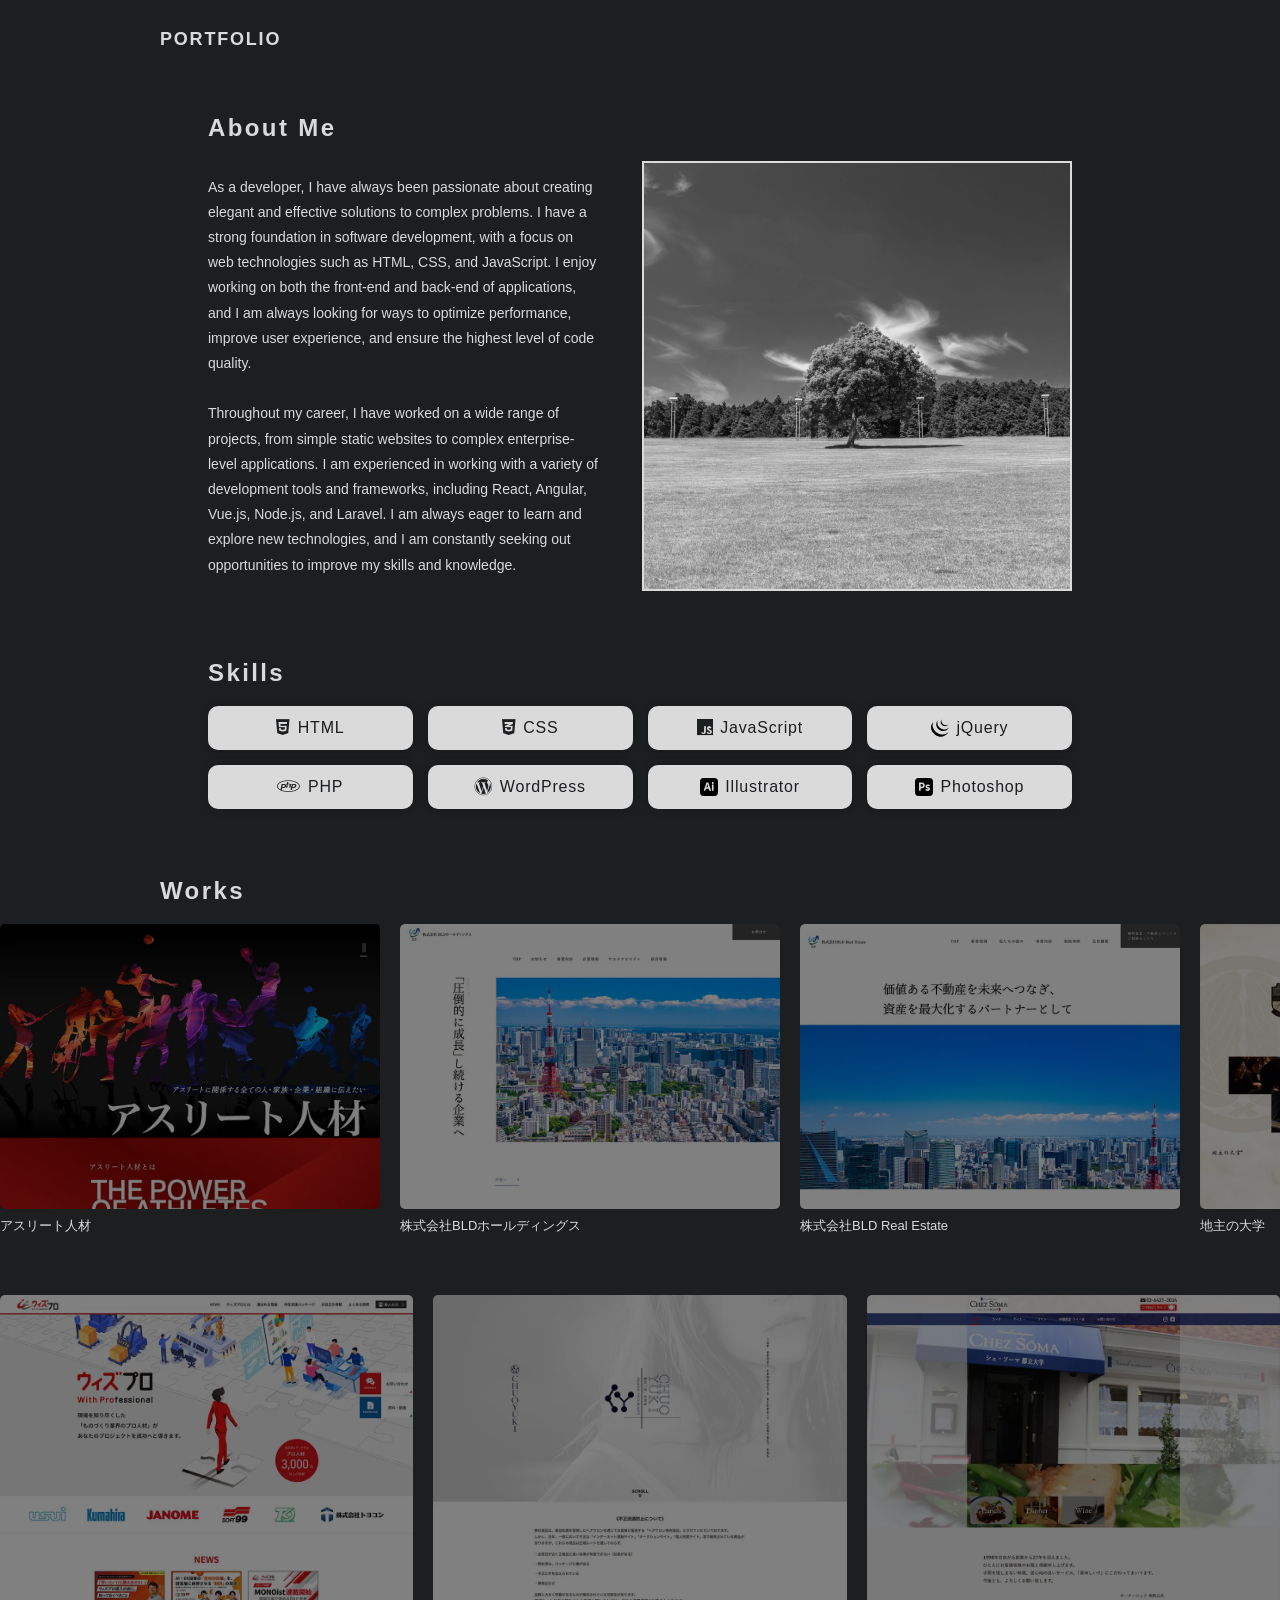
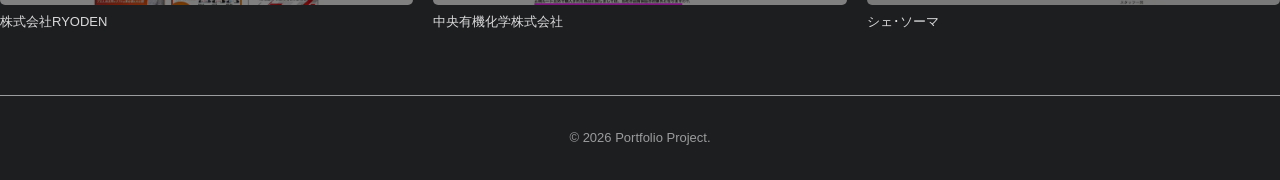
==== index.html @ d521ab8a "最初のコミット" ====
<!DOCTYPE html>
<html lang="ja">
<head prefix="og: https://ogp.me/ns#">
<meta charset="utf-8">
<meta http-equiv="X-UA-Compatible" content="IE=edge,chrome=1">
<title>PORTFOLIO</title>
<meta name="viewport" content="width=device-width">
<meta name="description" content="">
<meta name="keywords" content="">
<!--Commons-->
<meta property="og:title" content="" />
<meta property="og:type" content="" />
<meta property="og:url" content="" />
<meta property="og:image" content="" />
<meta property="og:site_name"  content="" />
<meta property="og:description" content="" />
<!--Twitter-->
<meta name="twitter:card" content="" />
<meta name="twitter:site" content="" />
<meta name="twitter:title" content="" />
<meta name="twitter:url" content="" />
<meta name="twitter:description" content="" />
<meta name="twitter:image" content="" />
<link rel="stylesheet" href="https://cdnjs.cloudflare.com/ajax/libs/font-awesome/6.6.0/css/all.min.css" integrity="sha512-Kc323vGBEqzTmouAECnVceyQqyqdsSiqLQISBL29aUW4U/M7pSPA/gEUZQqv1cwx4OnYxTxve5UMg5GT6L4JJg==" crossorigin="anonymous" referrerpolicy="no-referrer" />
<link rel="stylesheet" href="css/swiper-bundle.min.css">
<link rel="stylesheet" href="css/reset.css" media="all">
<link rel="stylesheet" href="css/base.css" media="all">
<link rel="stylesheet" href="css/portfolio.css" media="all">
</head>
<body>
  <div class="l-container">
    <header class="l-header">
      <div class="inner">
        <h1 class="logo">PORTFOLIO</h1>
      </div>
    </header>
    <!-- //l-header -->
    <main class="l-main">
      <section class="about-container">
        <div class="inner">
          <h2 class="sec-heading">About Me</h2>
          <div class="about-flex">
            <p>As a developer, I have always been passionate about creating elegant and effective solutions to complex problems. I have a strong foundation in software development, with a focus on web technologies such as HTML, CSS, and JavaScript. I enjoy working on both the front-end and back-end of applications, and I am always looking for ways to optimize performance, improve user experience, and ensure the highest level of code quality.<br><br>Throughout my career, I have worked on a wide range of projects, from simple static websites to complex enterprise-level applications. I am experienced in working with a variety of development tools and frameworks, including React, Angular, Vue.js, Node.js, and Laravel. I am always eager to learn and explore new technologies, and I am constantly seeking out opportunities to improve my skills and knowledge.</p>
            <figure><img src="images/30568555_s.jpg" alt=""></figure>
          </div>
        </div>
      </section>
      <section class="skills-container">
        <div class="inner">
          <h2 class="sec-heading">Skills</h2>
          <div class="skills-grid">
            <div class="skill-card">
              <i class="fa-brands fa-html5"></i>
              <p>HTML</p>
            </div>
            <div class="skill-card">
              <i class="fa-brands fa-css3-alt"></i>
              <p>CSS</p>
            </div>
            <div class="skill-card">
              <i class="fa-brands fa-js"></i>
              <p>JavaScript</p>
            </div>
            <div class="skill-card df">
              <i class="jq"><img src="images/logo/logo_jquery.svg" alt="jQuery"></i>
              <p>jQuery</p>
            </div>
            <div class="skill-card">
              <i class="fa-brands fa-php"></i>
              <p>PHP</p>
            </div>
            <div class="skill-card">
              <i class="fa-brands fa-wordpress"></i>
              <p>WordPress</p>
            </div>
            <div class="skill-card df">
              <i class="ai"><img src="images/logo/logo_ai.svg" alt="Adobe Illustrator"></i>
              <p>Illustrator</p>
            </div>
            <div class="skill-card df">
              <i class="ps"><img src="images/logo/logo_ps.svg" alt="Adobe Photoshop"></i>
              <p>Photoshop</p>
            </div>
          </div>
        </div>
      </section>
      <section class="works-container">
        <div class="inner">
          <h2 class="sec-heading">Works</h2>
        </div>
        <div class="swiper swiper01 works-unit">
          <div class="swiper-wrapper" id="swiper01-wrapper">
          </div>
          <!--div class="swiper-button-prev"></div>
          <div class="swiper-button-next"></div-->
        </div>
        <!-- //works-unit -->

        <div class="swiper swiper02 works-unit">
          <div class="swiper-wrapper" id="swiper02-wrapper">
          </div>
          <!--div class="swiper-button-prev"></div>
          <div class="swiper-button-next"></div-->
        </div>
        <!-- //works-unit -->
      </section>
    </main>
    <footer class="l-footer">
      <p class="copy">&copy; <span class="curt-year"></span> Portfolio Project.</p>
    </footer>
    <!-- //l-footer -->
  </div>
  <!-- //l-container -->
<script src="https://ajax.googleapis.com/ajax/libs/jquery/3.7.1/jquery.min.js"></script>
<script src="https://cdn.jsdelivr.net/npm/swiper@11/swiper-bundle.min.js"></script>
<script src="libs/load-scripts.js"></script>
<script src="libs/portfolio_b.js"></script>
<script>document.querySelector('.curt-year').append(new Date().getFullYear());</script>
</body>
</html>
---- css/base.css ----
@charset "UTF-8";

/* Reset box-model
------------------------------------------ */
* {
  box-sizing: border-box;
}
::before,
::after {
  box-sizing: inherit;
}
html {
  height: 100%;
  overflow-y: scroll; /* All browsers without overlaying scrollbars */
  font-size: 62.5%;
  font-size: 10px;
  -webkit-text-size-adjust: 100%; /* iOS 8+ */
}
body {
  /*
  font-size: 12px;
  font-size: 1.2rem;
  */
  line-height: 1.5;
  /* ゴシック体 */
  font-family: -apple-system, BlinkMacSystemFont, Roboto, "Helvetica Neue", "Segoe UI", "ヒラギノ角ゴ ProN", "Hiragino Kaku Gothic ProN", "游ゴシック", "Yu Gothic", YuGothic, Verdana, Arial, "メイリオ", Meiryo, sans-serif, "Apple Color Emoji", "Segoe UI Emoji", "Segoe UI Symbol";
  /* 明朝体 */
  /*
  font-family: Georgia, "ヒラギノ明朝 ProN W3", "Hiragino Mincho ProN", "游明朝", "Yu Mincho", YuMincho, "HG明朝E", "MS P明朝", "MS PMincho", "MS 明朝", "MS Mincho", serif, "Apple Color Emoji", "Segoe UI Emoji", "Segoe UI Symbol";
  */
  /* 中国語（簡体字） */
  /*
  font-family: "Hiragino Sans GB","Hiragino Sans GB W3","STXihei","Microsoft YaHei", "微软雅黑",'SimSun', sans-serif;
  */
}
@media screen and (max-width:480px) {
  html {
    overflow-x: hidden;
    -webkit-overflow-scrolling: touch;
  }
  body {
    min-width: 100%;
    overflow-x: hidden;
    -webkit-overflow-scrolling: touch;
  }
}
/*
a, a img {
  -webkit-transition: 0.3s;
  -moz-transition: 0.3s;
  -o-transition: 0.3s;
  transition: 0.3s;
}
a:hover, a:hover img {
  opacity: 0.7;
  filter: alpha(opacity=70);
  -ms-filter: "alpha(opacity=70)";
}
*/
a:focus { outline: none; }
img {
  vertical-align: top;
  border: 0;
  -ms-interpolation-mode: bicubic;
  max-width: 100%;
}
ul, ol { list-style: none; }

/* Form */
form input[type="text"],
form input[type="tel"],
form input[type="email"],
form input[type="password"],
form input[type="search"],
form input[type="submit"],
form input[type="reset"],
form input[type="button"],
form input[type="url"],
form select,
form textarea,
button {
  appearance: none;
  -webkit-appearance: none;
  -moz-appearance: none;
  appearance: none;
  outline: none;
	border: none;
	border-radius: 0;
  background: transparent;
  background-image: none;
  box-shadow: none;
	font-size: 100%;
}
form select,
form input[type="checkbox"],
form input[type="radio"] {
  margin: 0;
  padding: 0;
}
::-webkit-input-placeholder { color: #bcbcbc; }
::-moz-placeholder { color: #bcbcbc; }
:-ms-input-placeholder { color: #bcbcbc; }

/* Measures Against Float */
.clearfix:after {
  content: " ";
  display: block;
  clear: both;
}
---- css/portfolio.css ----
@charset "UTF-8";

/* ==============================================

  Portfolio PC Styles

============================================== */
body {
  min-width: 960px;
  color: #dadadb;
  background-color: #1d1e20;
}
.l-container {
  position: relative;
  width: 100%;
  min-height: 100vh;
  display: grid;
  grid-template-columns: 100%;
  grid-template-rows: auto 1fr auto;
  margin: auto;
}
.inner {
  max-width: 960px;
  width: 90%;
  margin: auto;
}
.sec-heading {
  font-size: 2.4rem;
  letter-spacing: 0.1em;
  margin: 0 0 1.5rem;
}

@media screen and (max-width:960px) {
  body { min-width: 100%; }
}

@media screen and (max-width:480px) {
  .sec-heading {
    font-size: calc(22 / 480 * 100vw);
    margin: 0 0 1rem;
  }
}

/* Header
============================================== */
.l-header {
  position: relative;
  padding: 2% 0;
}
.logo {
  font-size: 1.8rem;
  letter-spacing: 0.1em;
}

/* Main
============================================== */
.l-main { position: relative; }
.l-main > section { padding: 2.5% 0; }

@media screen and (max-width:640px) {
  .l-main > section { padding: 5% 0; }
}

/* About
---------------------------------------------- */
.about-container {
  max-width: 960px;
  margin: auto;
}
.about-flex {
  display: flex;
  align-items: center;
}
.about-flex p {
  font-size: 1.4rem;
  line-height: 1.8;
  padding: 0 5% 0 0;
}
.about-flex figure {
  flex-shrink: 0;
  aspect-ratio: 1 / 1;
  overflow: hidden;
  border: solid 2px #dadadb;
}
.about-flex figure img {
  width: 100%;
  height: 100%;
  object-fit: cover;
  filter: grayscale(100%);
  transition: all .5s ease-in-out;
  cursor: pointer;
}
.about-flex figure img:hover {
  transform: scale(1.1);
  filter: grayscale(0);
}

@media screen and (max-width:840px) {
  .about-flex { flex-direction: column; }
  .about-flex figure { width: 50vw; }
  .about-flex p {
    padding: 0;
    margin: 0 0 5%;
  }
  .about-flex figure { aspect-ratio: 4 / 3; }
}

@media screen and (max-width:375px) {
  .about-flex figure { width: 70vw; }
  .about-flex p { font-size: 1.3rem; }
}

/* Skills
---------------------------------------------- */
.skills-container {
  max-width: 960px;
  margin: auto;
}
.skills-grid {
  display: grid;
  grid-template-columns: repeat(4, 1fr);
  gap: 1.5rem;
}
.skill-card {
  background-color: #dadadb;
  color: #1d1e20;
  display: flex;
  justify-content: center;
  align-items: center;
  gap: 0 .75rem;
  padding: 1rem;
  border-radius: 10px;
  box-shadow: 0 0 10px rgba(0, 0, 0, .2);
  transition: all .5s ease-in-out;
  flex-shrink: 0;
  /* cursor: context-menu; */
}
.skill-card .fa-brands { font-size: 1.8rem; }
.skill-card p {
  font-size: 1.6rem;
  letter-spacing: 0.05em;
}
.skill-card.df {
  display: flex;
  align-items: center;
}
.skill-card.df i { display: inline-block; }
.jq { width: 18px; }
.ai { width: 18px; }
.ps { width: 18px; }

@media screen and (max-width:640px) {
  .skills-grid { gap: 1rem; }
}

@media screen and (max-width:480px) {
  .skills-grid { grid-template-columns: repeat(3, 1fr); }
  .skill-card { padding: .75rem 1rem; }
  .skill-card p { font-size: 1.4rem; }
}

@media screen and (max-width:375px) {
  .skills-grid { grid-template-columns: repeat(2, 1fr); }
}

/* Works
---------------------------------------------- */
.l-main > section.works-container { padding: 2.5% 0 5%; }

@media screen and (max-width:640px) {
  .l-main > section.works-container { padding: 5% 0 10%; }
}
/*
.works-grid {
  display: grid;
  grid-template-columns: repeat(4, 1fr);
  gap: 4rem 2.5rem;
}
*/
.swiper01 { margin: 0 0 60px; }

@media screen and (max-width:840px) {
  .swiper01 { margin: 0 0 5%; }
}

.swiper-wrapper { transition-timing-function: linear; }
.swiper-slide a {
  width: 100%;
  height: auto;
  color: #000000;
  text-decoration: none;
  transition: all .3s;
  display: block;
}
.swiper-slide a figure {
  background-color: #000000;
  border-radius: 5px;
  overflow: hidden;
}
.swiper-slide a figure img {
  width: 100%;
  height: 100%;
  object-fit: cover;
  aspect-ratio: 4 / 3;
  transition: all .4s ease-in-out;
  opacity: .5;
}
.swiper-slide a:hover figure img {
  transform: scale(1.1);
  opacity: 1;
}
.swiper-slide a p {
  font-size: 1.3rem;
  margin: 0.5em 0 0;
  color: #dadadb;
}

@media screen and (max-width:375px) {
  .swiper-slide a p { font-size: 1.2rem; }
}

/* Footer
============================================== */
.l-footer {
  position: relative;
  padding: 2.5% 0;
  text-align: center;
  color: #9b9c9d;
  border-top: solid 1px #9b9c9d;
}
.copy { font-size: 1.3rem; }
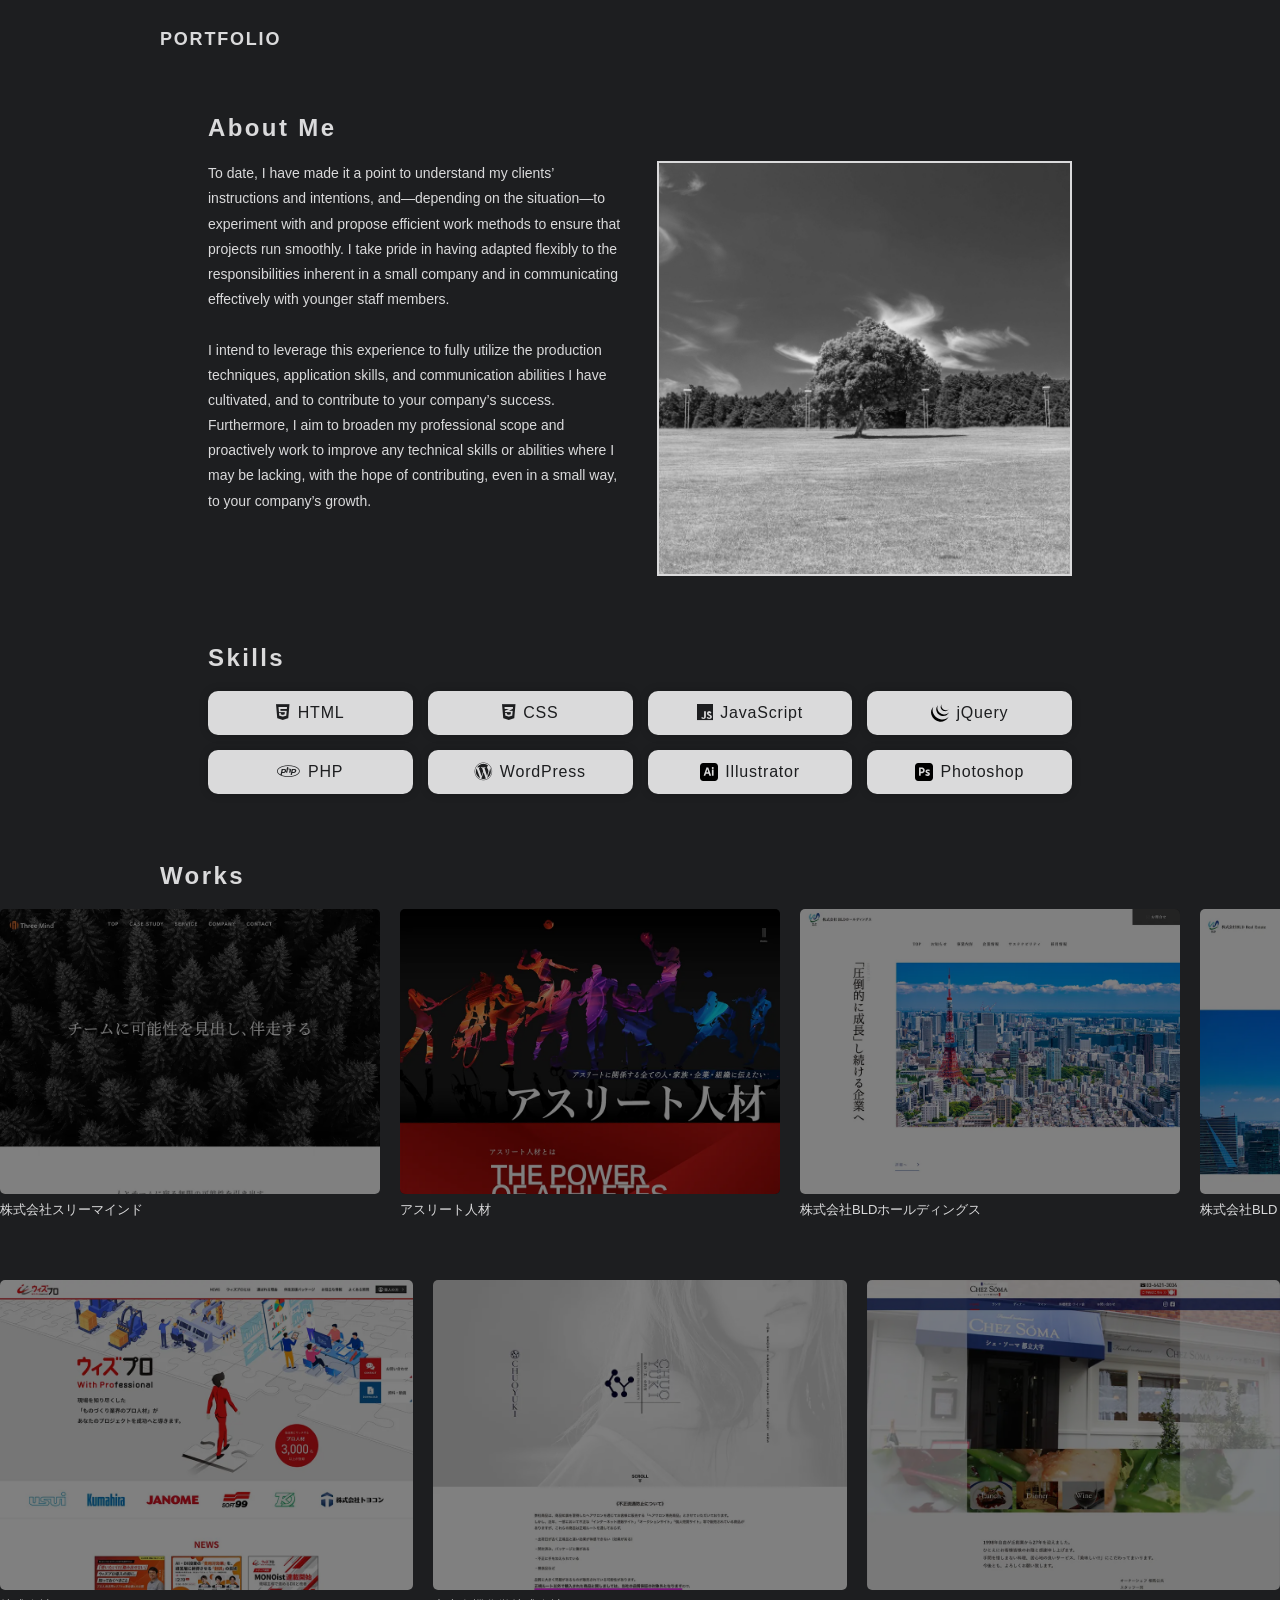
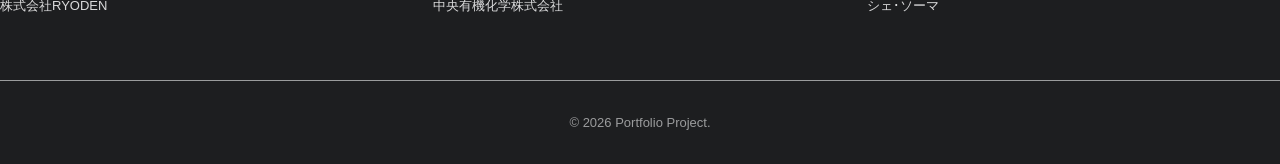
==== commit 7285917f: "Update 2026/10/07" ====
--- a/index.html
+++ b/index.html
@@ -40,7 +40,7 @@
         <div class="inner">
           <h2 class="sec-heading">About Me</h2>
           <div class="about-flex">
-            <p>As a developer, I have always been passionate about creating elegant and effective solutions to complex problems. I have a strong foundation in software development, with a focus on web technologies such as HTML, CSS, and JavaScript. I enjoy working on both the front-end and back-end of applications, and I am always looking for ways to optimize performance, improve user experience, and ensure the highest level of code quality.<br><br>Throughout my career, I have worked on a wide range of projects, from simple static websites to complex enterprise-level applications. I am experienced in working with a variety of development tools and frameworks, including React, Angular, Vue.js, Node.js, and Laravel. I am always eager to learn and explore new technologies, and I am constantly seeking out opportunities to improve my skills and knowledge.</p>
+            <p class="about-text">To date, I have made it a point to understand my clients’ instructions and intentions, and—depending on the situation—to experiment with and propose efficient work methods to ensure that projects run smoothly. I take pride in having adapted flexibly to the responsibilities inherent in a small company and in communicating effectively with younger staff members.<br><br>I intend to leverage this experience to fully utilize the production techniques, application skills, and communication abilities I have cultivated, and to contribute to your company’s success. Furthermore, I aim to broaden my professional scope and proactively work to improve any technical skills or abilities where I may be lacking, with the hope of contributing, even in a small way, to your company’s growth.</p>
             <figure><img src="images/30568555_s.jpg" alt=""></figure>
           </div>
         </div>
@@ -115,6 +115,7 @@
 <script src="https://cdn.jsdelivr.net/npm/swiper@11/swiper-bundle.min.js"></script>
 <script src="libs/load-scripts.js"></script>
 <script src="libs/portfolio_b.js"></script>
+<script src="libs/translation.js"></script>
 <script>document.querySelector('.curt-year').append(new Date().getFullYear());</script>
 </body>
-</html>+</html>
--- a/css/portfolio.css
+++ b/css/portfolio.css
@@ -68,14 +68,24 @@
   margin: auto;
 }
 .about-flex {
-  display: flex;
-  align-items: center;
-}
-.about-flex p {
+  display: grid;
+  grid-template-columns: repeat(2, 1fr);
+  gap: 0 4%;
+}
+
+.about-text {
+  position: relative;
   font-size: 1.4rem;
   line-height: 1.8;
-  padding: 0 5% 0 0;
-}
+  opacity: 1;
+  transition: opacity .1s ease-in;
+  cursor: pointer;
+  user-select: none;
+}
+.about-text.is-fading {
+  opacity: 0;
+}
+
 .about-flex figure {
   flex-shrink: 0;
   aspect-ratio: 1 / 1;
@@ -96,18 +106,25 @@
 }
 
 @media screen and (max-width:840px) {
-  .about-flex { flex-direction: column; }
-  .about-flex figure { width: 50vw; }
-  .about-flex p {
+  .about-flex {
+    display: flex;
+    align-items: center;
+    flex-direction: column;
+    gap: 0;
+  }
+  .about-text {
     padding: 0;
     margin: 0 0 5%;
   }
-  .about-flex figure { aspect-ratio: 4 / 3; }
+  .about-flex figure {
+    width: 50vw;
+    aspect-ratio: 4 / 3;
+  }
 }
 
 @media screen and (max-width:375px) {
+  .about-text { font-size: 1.3rem; }
   .about-flex figure { width: 70vw; }
-  .about-flex p { font-size: 1.3rem; }
 }
 
 /* Skills
